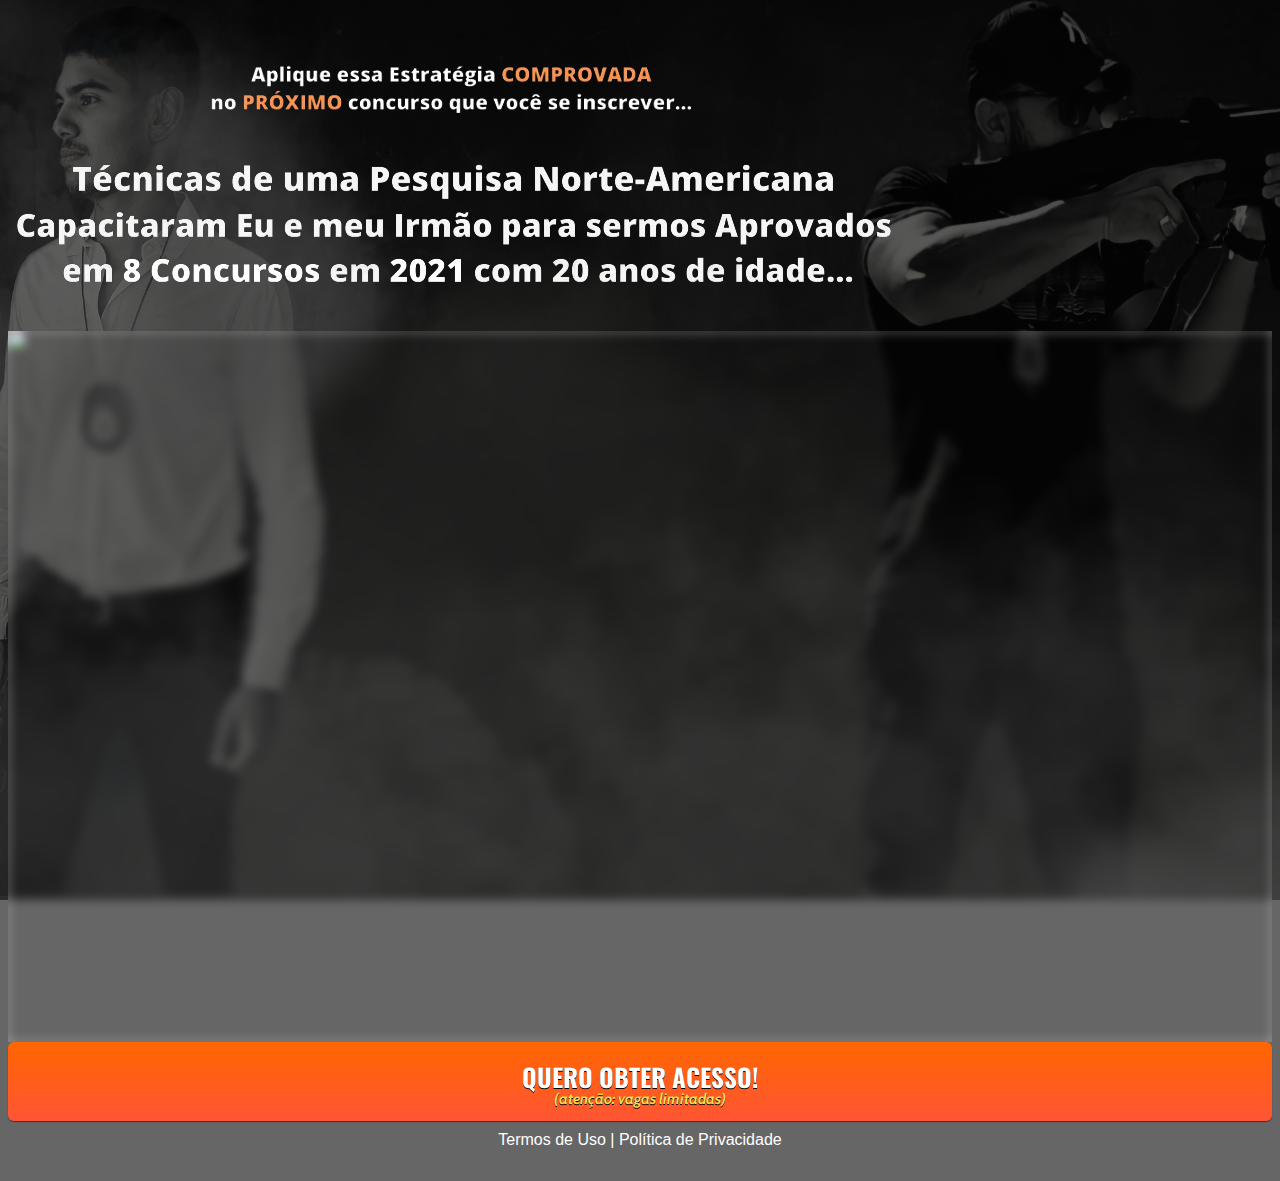
==== index.html @ d01e1be6 "Update index.html" ====
<!DOCTYPE html>
<html lang="pt-br">
  <head>
    <meta charset="utf-8">
    <meta name="viewport" content="width=device-width, initial-scale=1, shrink-to-fit=no">

    <link rel="stylesheet" href="https://stackpath.bootstrapcdn.com/bootstrap/4.1.3/css/bootstrap.min.css" integrity="sha384-MCw98/SFnGE8fJT3GXwEOngsV7Zt27NXFoaoApmYm81iuXoPkFOJwJ8ERdknLPMO" crossorigin="anonymous">

    <link rel="preconnect" href="https://fonts.googleapis.com">
    <link rel="preconnect" href="https://fonts.gstatic.com" crossorigin>
    <link href="https://fonts.googleapis.com/css2?family=Cabin:ital,wght@0,400;0,500;0,600;0,700;1,400;1,500;1,600;1,700&family=Dosis:wght@200;300;400;500;600;700;800&family=Oswald:wght@200;300;400;500;600;700&family=Signika:wght@300;400;500;600;700&display=swap" rel="stylesheet">

    <link rel="stylesheet" href="./assets/css/com.css">

    <!-- Título da Página -->
    <title>Protocolo Aprovado</title>
    
    <style type="text/css">
      @media screen and (min-width: 650px) {
      body {
        height: 100vh;
        color: #FFF;
        background-image: url("assets/img/bg.jpeg");
        background-color: rgba(0, 0, 0, 0.6);
        background-position: center;
        background-size: cover;
        background-attachment: fixed;
        background-blend-mode: darken;
      }

    } 

    @media screen and (max-width: 650px) {

      .bc-desktop{
        background-image: url("assets/img/1.jpeg");
        background-color: rgba(0, 0, 0, 0.6);
        height: 100vh;
        color: #FFF;
        background-position:center;
        background-size: cover;
        background-attachment: fixed;
        background-blend-mode: darken;
        background-repeat: no-repeat;
      }

      .termosContainer {
      width: 100%;
      display: flex;
      align-items: center;
      justify-content: center;
      position: absolute;
      bottom: 0;
      padding-bottom: 2rem;
    }
    } 

    @media screen and (max-width: 550px) {

      .bc-desktop{
        background-image: url("assets/img/1.jpeg");
        background-color: rgba(0, 0, 0, 0.6);
        height: 100vh;
        color: #FFF;
        background-position: center;
        background-size: cover;
        background-attachment: fixed;
        background-blend-mode: darken;
        background-repeat: no-repeat;
      }

      .termosContainer {
      width: 100%;
      display: flex;
      align-items: center;
      justify-content: center;
      position: absolute;
      bottom: 0;
      padding-bottom: 2rem;
    }

    } 


    @media screen and (max-width: 460px) {

      .bc-desktop{
        background-image: url("assets/img/1.jpeg");
        background-color: rgba(0, 0, 0, 0.6);
        height: 100vh;
        color: #FFF;
        background-position: center;
        background-size: cover;
        background-attachment: fixed;
        background-blend-mode: darken;
        background-repeat: no-repeat;
      }

      .termosContainer {
      width: 100%;
      display: flex;
      align-items: center;
      justify-content: center;
      position: absolute;
      bottom: 0;
      padding-bottom: 2rem;
    }
    } 

    @media screen and (max-width: 430px) {

    .bc-desktop{
      background-image: url("assets/img/1.jpeg");
      background-color: rgba(0, 0, 0, 0.6);
      height: 100vh;
      color: #FFF;
      background-position: center;
      background-size: cover;
      background-attachment: fixed;
      background-blend-mode: darken;
      background-repeat: no-repeat;
    }

    .termosContainer {
    width: 100%;
    display: flex;
    align-items: center;
    justify-content: center;
    position: absolute;
    bottom: 0;
    padding-bottom: 2rem;
    }
    } 

    @media screen and (max-width:400px) {

    .bc-desktop{
      background-image: url("assets/img/1.jpeg");
      background-color: rgba(0, 0, 0, 0.6);
      height: 100vh;
      color: #FFF;
      background-position: center;
      background-size: cover;
      background-attachment: fixed;
      background-blend-mode: darken;
      background-repeat: no-repeat;
    }

    .termosContainer {
      width: 100%;
      display: flex;
      align-items: center;
      justify-content: center;
      position: absolute;
      bottom: 0;
      padding-bottom: 2rem;
    }
    } 

    </style>

    <!-- Meta Pixel Code -->
<script>
  !function(f,b,e,v,n,t,s)
  {if(f.fbq)return;n=f.fbq=function(){n.callMethod?
  n.callMethod.apply(n,arguments):n.queue.push(arguments)};
  if(!f._fbq)f._fbq=n;n.push=n;n.loaded=!0;n.version='2.0';
  n.queue=[];t=b.createElement(e);t.async=!0;
  t.src=v;s=b.getElementsByTagName(e)[0];
  s.parentNode.insertBefore(t,s)}(window, document,'script',
  'https://connect.facebook.net/en_US/fbevents.js');
  fbq('init', '1044466906456124');
  fbq('track', 'PageView');
</script>
<noscript><img height="1" width="1" style="display:none"
  src="https://www.facebook.com/tr?id=1044466906456124&ev=PageView&noscript=1"
/></noscript>
<!-- End Meta Pixel Code -->
    
  </head>
  <body>
    <div class="bc-desktop">
      <header class="py-4">
        <div class="container">
          <div class="row justify-content-center">
            <div class="col-lg-8 text-center">
              <!-- Imagem Ultrasecreto -->
              <img class="img-fluid" src="./assets/img/ultrasecreto.svg">
  
              <!-- Headline -->
              <h3 class="my-4"><b></b></h3>
  
              <!-- VSL -->
              <div id="vid_62d414728eb617000a2a0aad" style="position:relative;width:100%;padding: 56.25% 0 0;"><img id="thumb_62d414728eb617000a2a0aad" src="https://images.converteai.net/fa736461-2d2b-4c6c-a66f-fa121b64b5bd/players/62d414728eb617000a2a0aad/thumbnail.jpg" style="position:absolute;top:0;left:0;width:100%;height:100%;object-fit:cover;display:block;"><div id="backdrop_62d414728eb617000a2a0aad" style="position:absolute;top:0;width:100%;height:100%;-webkit-backdrop-filter:blur(5px);backdrop-filter:blur(5px);"></div></div><script type="text/javascript" id="scr_62d414728eb617000a2a0aad">var s=document.createElement("script");s.src="https://scripts.converteai.net/fa736461-2d2b-4c6c-a66f-fa121b64b5bd/players/62d414728eb617000a2a0aad/player.js",s.async=!0,document.head.appendChild(s);</script>
  
              <!-- Botão -->
              <div id="cta1" class="mt-4 d-none">
                <a href="https://pay.kiwify.com.br/Sl5HJPo" class="a-btn" style="text-decoration: none;">
                  <span class="span-btn">QUERO OBTER ACESSO!</span>
                  <span class="span-btn2">(atenção: vagas limitadas)</span>
                </a>
              </div>
  
              <!-- Termos de Uso e Política de Privacidade -->
            </div>
          </div>
        </div>
      </header>
    </div>
    <div class="termosContainer">
      <div class="text-white mt-4"><a class="text-white">Termos de Uso</a> | <a class="text-white">Política de Privacidade</a></div>
    </div>
    
    <script type="text/javascript">
      setTimeout(() => {document.getElementById("cta1").classList.remove("d-none")}, 1000); // temporização da Call to Action (em milissegundos)
    </script>

    <script src="https://code.jquery.com/jquery-3.3.1.slim.min.js" integrity="sha384-q8i/X+965DzO0rT7abK41JStQIAqVgRVzpbzo5smXKp4YfRvH+8abtTE1Pi6jizo" crossorigin="anonymous"></script>
    <script src="https://cdnjs.cloudflare.com/ajax/libs/popper.js/1.14.3/umd/popper.min.js" integrity="sha384-ZMP7rVo3mIykV+2+9J3UJ46jBk0WLaUAdn689aCwoqbBJiSnjAK/l8WvCWPIPm49" crossorigin="anonymous"></script>
    <script src="https://stackpath.bootstrapcdn.com/bootstrap/4.1.3/js/bootstrap.min.js" integrity="sha384-ChfqqxuZUCnJSK3+MXmPNIyE6ZbWh2IMqE241rYiqJxyMiZ6OW/JmZQ5stwEULTy" crossorigin="anonymous"></script>
    <script src="./assets/js/com.js"></script>
  </body>
</html>
---- assets/css/com.css ----
@media (max-width: 768px) {
  .video-player {
    width: 100%;
    background: 0 0;
  }
  .video-player iframe {
    width: 100%;
    height: 100%;
    top: 0;
    margin: auto;
  }
  #frame {
    width: 100%;
    height: 100%;
    top: 0;
    margin: auto;
  }
}

* {
  font-family: helvetica, arial, sans-serif;
}

body {
  font-size: 16px;
}

.fb-comments {
  border: 1px solid #e9ebee;
  border-radius: 3px;
  padding: 0 15px;
  padding-bottom: 15px;
  margin: auto;
  position: relative;
  color: #4267b2;
}

.fb-comments-header {
  padding: 15px 0;
  border-bottom: 1px solid #e9ebee;
}

.fb-comments-header span {
  color: #000;
  font-weight: 700;
  font-size: 0.9em;
}

.fb-comments-comment {
  border: none;
  padding: 0;
  margin: 10px 0;
  width: 100%;
}

.fb-comments-reply-wrapper {
  margin-left: 60px;
  border-left: 1px dotted #e9ebee;
  padding-left: 5px;
}

tr,
td {
  border: none;
  margin: 0;
}

td {
  padding: 2.5px;
}

tr {
  padding: 2.5px 0;
}

.fb-comments-comment-img {
  vertical-align: top;
  width: 48px;
  padding-right: 5px;
}

.fb-comments-comment-img img {
  max-width: 48px;
  border-radius: 25px;
}

.fb-comments-comment-name {
  font-size: 0.85em;
}

.fb-comments-comment-name name {
  color: #365899;
  text-decoration: none;
  font-weight: 700;
  cursor: pointer;
  cursor: hand;
}

.fb-comments-comment-name name:hover {
  text-decoration: underline;
}

.fb-comments-comment-name occupation {
  color: #90949c;
}

.fb-comments-comment-text {
  font-size: 0.9em;
  color: #000;
  border-radius: 21px;
  background-color: #eaebef;
  padding: 10px 20px;
}

.fb-comments-comment-actions like,
.fb-comments-comment-actions reply {
  font-size: 0.75em;
  color: #4267b2;
  text-decoration: none;
  cursor: pointer;
  cursor: hand;
}

.fb-comments-comment-actions like.liked {
  color: #90949c;
}

.fb-comments-comment-actions like:hover,
.fb-comments-comment-actions reply:hover {
  text-decoration: underline;
}

.fb-comments-comment-actions likes {
  font-size: 13px;
  background: url(https://cloudcode.site/likes.png);
  background-repeat: no-repeat;
  padding-left: 43px;
  padding-right: 6px;
  padding-top: 3px;
  padding-bottom: 2px;
  margin-top: -10px;
  float: right;
  background-color: #fff;
  border: solid #eaebef;
  border-radius: 19px;
}

.fb-comments-comment-actions date {
  font-size: 0.75em;
  color: #90949c;
  text-decoration: none;
  cursor: pointer;
  cursor: hand;
}

.fb-comments-comment-actions date:hover {
  text-decoration: underline;
}

.fb-comments-loadmore {
  background: #4080ff;
  border: 1px solid #4080ff;
  border-radius: 3px;
  box-sizing: border-box;
  color: #fff;
  font-size: 14px;
  padding: 0.875em;
  text-shadow: none;
  width: 100%;
  font-weight: 700;
  cursor: hand;
  cursor: pointer;
}

.fb-reply-input {
  border: 1px solid lightgrey;
  border-radius: 3px;
  width: 100%;
  padding: 5px 7.5px;
  font-size: 0.75em;
  color: #000;
  outline: none;
}

.fb-reply-input:hover,
.fb-reply-button:hover {
  outline: none;
}

.fb-reply-button {
  background: #4080ff;
  border: 1px solid #4080ff;
  border-radius: 3px;
  box-sizing: border-box;
  color: #fff;
  font-size: 0.75em;
  padding: 5px 7.5px;
  text-shadow: none;
  width: 100%;
  font-weight: 700;
  cursor: hand;
  cursor: pointer;
  outline: none;
}

.bbtn {
  width: 100%;
  max-width: 449px;
}

@media (max-width: 768px) {
  .video-player {
    margin-top: 0 !important;
  }
}

.a-btn {
      text-decoration: none;
      -webkit-font-smoothing: antialiased;
      margin: 0;
      border: 0; 
      font: inherit; 
      vertical-align: baseline;
      color: #2e82bc; 
      outline: 0; 
      line-height: 1; 
      text-align: center; 
      position:relative!important; display: inline-block!important;
      border-style: solid; 
      width: 100%; padding-left: 0!important; padding-right: 0!important; 
      margin-bottom: 10px; 
      padding: 22px 44px; border-color: #ff5535; border-width: 0px; 
      border-radius: 6px; 
      background: linear-gradient(to bottom, #ff6600 0%, #ff5535 100%); 
      box-shadow: 0px 1px 1px 0px rgba(0,0,0,0.5); 
      text-decoration: none!important;
    }
    .span-btn {
      text-decoration: none;
      -webkit-font-smoothing: antialiased; 
      text-align: center;
      margin: 0; 
      border: 0; 
      font: inherit;
      vertical-align: baseline;
      display: block; 
      position: relative; 
      z-index: 1; 
      padding: 0 15px; 
      white-space: normal; 
      font-size: 25px;
      color: #ffffff; 
      font-family: Oswald; 
      font-weight: bold; 
      text-shadow: #000000 0px 1px 0px;
      text-decoration: none;
    }
    .span-btn2 {
      -webkit-font-smoothing: antialiased; 
      text-align: center;
      padding: 0; border: 0;
      font: inherit; 
      vertical-align: baseline; 
      display: block; 
      position: relative;
      z-index: 1; 
      margin: .2em 0 -.5em; 
      font-size: 15px; 
      color: #f5e051; 
      font-family: Cabin; 
      font-weight: bold; 
      font-style: italic;
      text-shadow: #000000 0px 1px 0px;
    }
    b{
      color:#FFF
    }

    .termosContainer {
      width: 100%;
      display: flex;
      align-items: center;
      justify-content: center;
      padding-bottom: 2rem;
    }
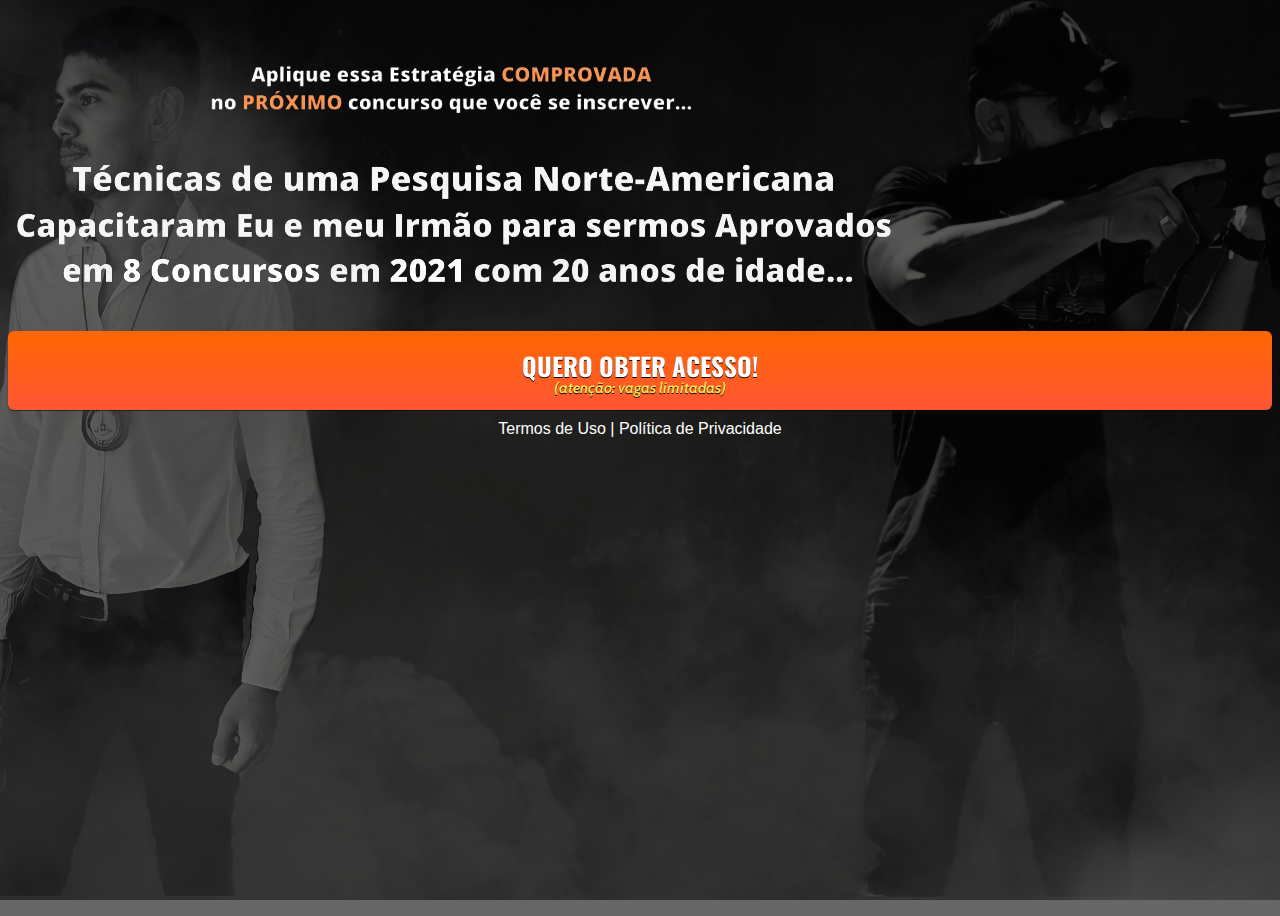
==== commit e537e69a: "Update index.html" ====
--- a/index.html
+++ b/index.html
@@ -158,6 +158,17 @@
     } 
 
     </style>
+    
+    <!-- Global site tag (gtag.js) - Google Analytics -->
+<script async src="https://www.googletagmanager.com/gtag/js?id=UA-234878487-1">
+</script>
+<script>
+  window.dataLayer = window.dataLayer || [];
+  function gtag(){dataLayer.push(arguments);}
+  gtag('js', new Date());
+
+  gtag('config', 'UA-234878487-1');
+</script>
 
     <!-- Meta Pixel Code -->
 <script>
@@ -191,7 +202,7 @@
               <h3 class="my-4"><b></b></h3>
   
               <!-- VSL -->
-              <div id="vid_62d414728eb617000a2a0aad" style="position:relative;width:100%;padding: 56.25% 0 0;"><img id="thumb_62d414728eb617000a2a0aad" src="https://images.converteai.net/fa736461-2d2b-4c6c-a66f-fa121b64b5bd/players/62d414728eb617000a2a0aad/thumbnail.jpg" style="position:absolute;top:0;left:0;width:100%;height:100%;object-fit:cover;display:block;"><div id="backdrop_62d414728eb617000a2a0aad" style="position:absolute;top:0;width:100%;height:100%;-webkit-backdrop-filter:blur(5px);backdrop-filter:blur(5px);"></div></div><script type="text/javascript" id="scr_62d414728eb617000a2a0aad">var s=document.createElement("script");s.src="https://scripts.converteai.net/fa736461-2d2b-4c6c-a66f-fa121b64b5bd/players/62d414728eb617000a2a0aad/player.js",s.async=!0,document.head.appendChild(s);</script>
+              <iframe id="panda-bc6c6c19-5b09-4cfd-a34f-2bfd9ce87286" src="https://player-vz-281a499d-30f.tv.pandavideo.com.br/embed/?v=bc6c6c19-5b09-4cfd-a34f-2bfd9ce87286" style="border:none;position:absolute;top:0;left:0;" allow="accelerometer;gyroscope;autoplay;encrypted-media;picture-in-picture" allowfullscreen=true width="720" height="360"></iframe>
   
               <!-- Botão -->
               <div id="cta1" class="mt-4 d-none">
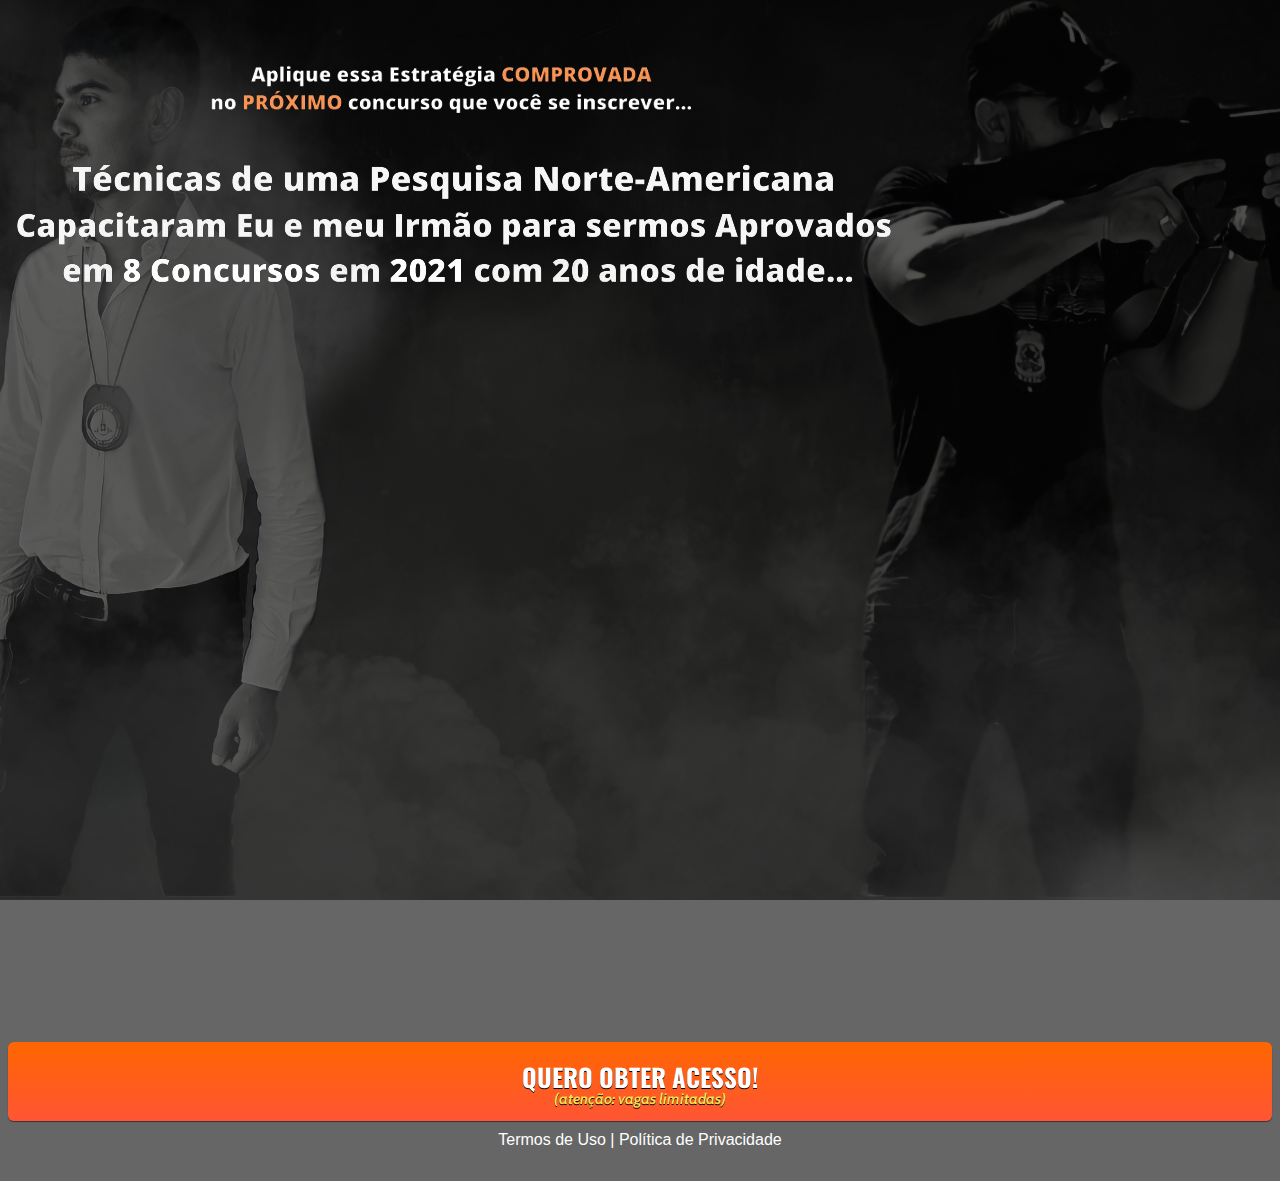
==== commit 8d3c1ebb: "Update index.html" ====
--- a/index.html
+++ b/index.html
@@ -202,7 +202,7 @@
               <h3 class="my-4"><b></b></h3>
   
               <!-- VSL -->
-              <iframe id="panda-bc6c6c19-5b09-4cfd-a34f-2bfd9ce87286" src="https://player-vz-281a499d-30f.tv.pandavideo.com.br/embed/?v=bc6c6c19-5b09-4cfd-a34f-2bfd9ce87286" style="border:none;position:absolute;top:0;left:0;" allow="accelerometer;gyroscope;autoplay;encrypted-media;picture-in-picture" allowfullscreen=true width="720" height="360"></iframe>
+              <div style="position:relative;padding-top:56.25%;"><iframe id="panda-bc6c6c19-5b09-4cfd-a34f-2bfd9ce87286" src="https://player-vz-281a499d-30f.tv.pandavideo.com.br/embed/?v=bc6c6c19-5b09-4cfd-a34f-2bfd9ce87286" style="border:none;position:absolute;top:0;left:0;" allow="accelerometer;gyroscope;autoplay;encrypted-media;picture-in-picture" allowfullscreen=true width="100%" height="100%"></iframe></div>
   
               <!-- Botão -->
               <div id="cta1" class="mt-4 d-none">
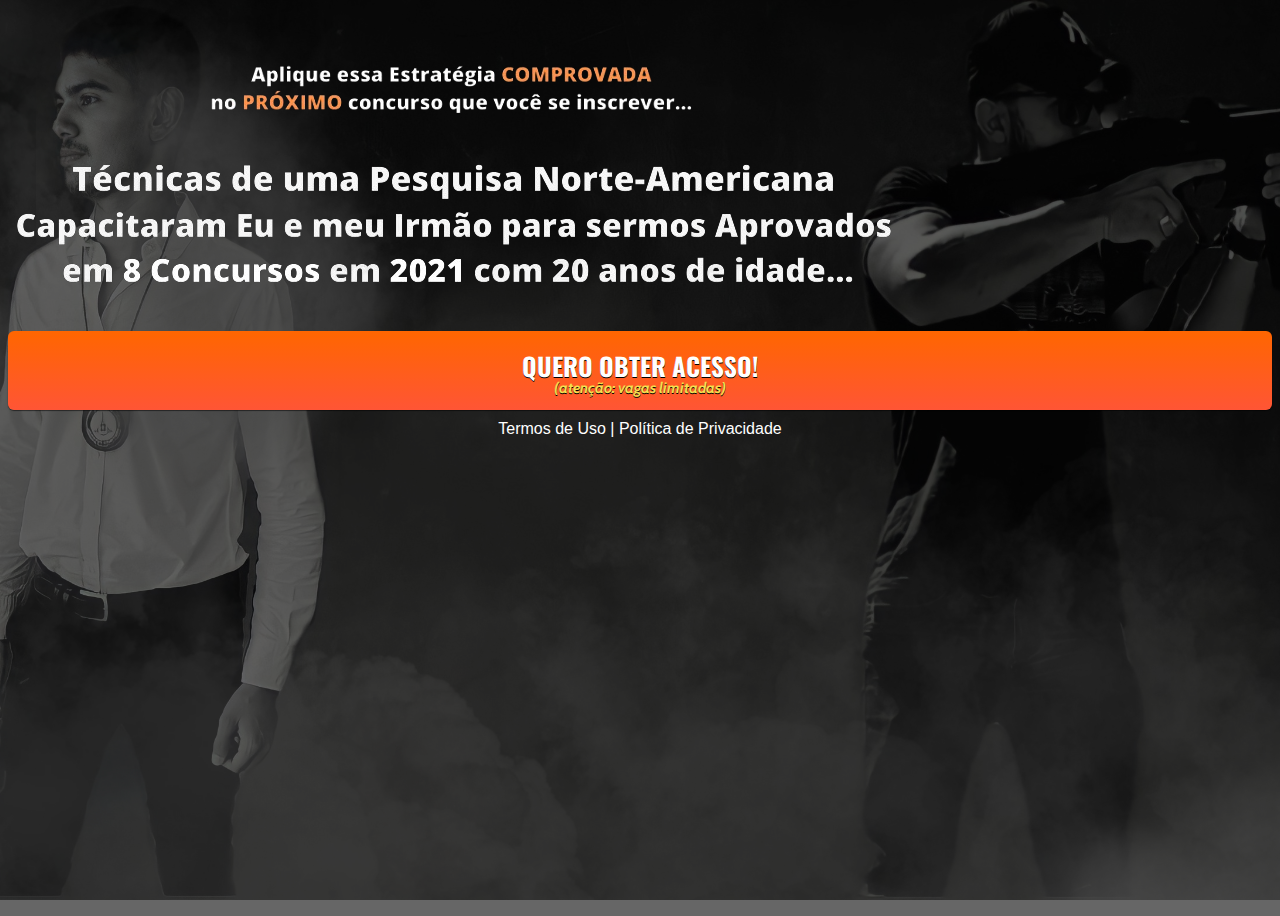
==== commit c8ecd566: "Update index.html" ====
--- a/index.html
+++ b/index.html
@@ -188,6 +188,18 @@
 /></noscript>
 <!-- End Meta Pixel Code -->
     
+    <link rel="preload" href="https://player-vz-281a499d-30f.tv.pandavideo.com.br/embed/css/styles.css" as="style">
+<link rel="preload" href="https://player-vz-281a499d-30f.tv.pandavideo.com.br/embed/js/main.bundle.js" as="script">
+<link rel="prerender" href="https://player-vz-281a499d-30f.tv.pandavideo.com.br/embed/?v=bc6c6c19-5b09-4cfd-a34f-2bfd9ce87286">
+<link rel="preload" href="https://player-vz-281a499d-30f.tv.pandavideo.com.br/embed/js/hls.js" as="script">
+<link rel="preload" href="https://player-vz-281a499d-30f.tv.pandavideo.com.br/embed/js/plyr.polyfilled.min.js" as="script">
+<link rel="preload" href="https://config.tv.pandavideo.com.br/vz-281a499d-30f/bc6c6c19-5b09-4cfd-a34f-2bfd9ce87286.json" as="fetch">
+<link rel="preload" href="https://config.tv.pandavideo.com.br/vz-281a499d-30f/config.json" as="fetch">
+<link rel="preload" href="https://b-vz-281a499d-30f.tv.pandavideo.com.br/bc6c6c19-5b09-4cfd-a34f-2bfd9ce87286/playlist.m3u8" as="fetch">
+<link rel="dns-prefetch" href="https://b-vz-281a499d-30f.tv.pandavideo.com.br">
+<link rel="dns-prefetch" href="https://player-vz-281a499d-30f.tv.pandavideo.com.br">
+<link rel="dns-prefetch" href="https://vz-281a499d-30f.b-cdn.net">
+    
   </head>
   <body>
     <div class="bc-desktop">
@@ -202,7 +214,7 @@
               <h3 class="my-4"><b></b></h3>
   
               <!-- VSL -->
-              <div style="position:relative;padding-top:56.25%;"><iframe id="panda-bc6c6c19-5b09-4cfd-a34f-2bfd9ce87286" src="https://player-vz-281a499d-30f.tv.pandavideo.com.br/embed/?v=bc6c6c19-5b09-4cfd-a34f-2bfd9ce87286" style="border:none;position:absolute;top:0;left:0;" allow="accelerometer;gyroscope;autoplay;encrypted-media;picture-in-picture" allowfullscreen=true width="100%" height="100%"></iframe></div>
+             
   
               <!-- Botão -->
               <div id="cta1" class="mt-4 d-none">
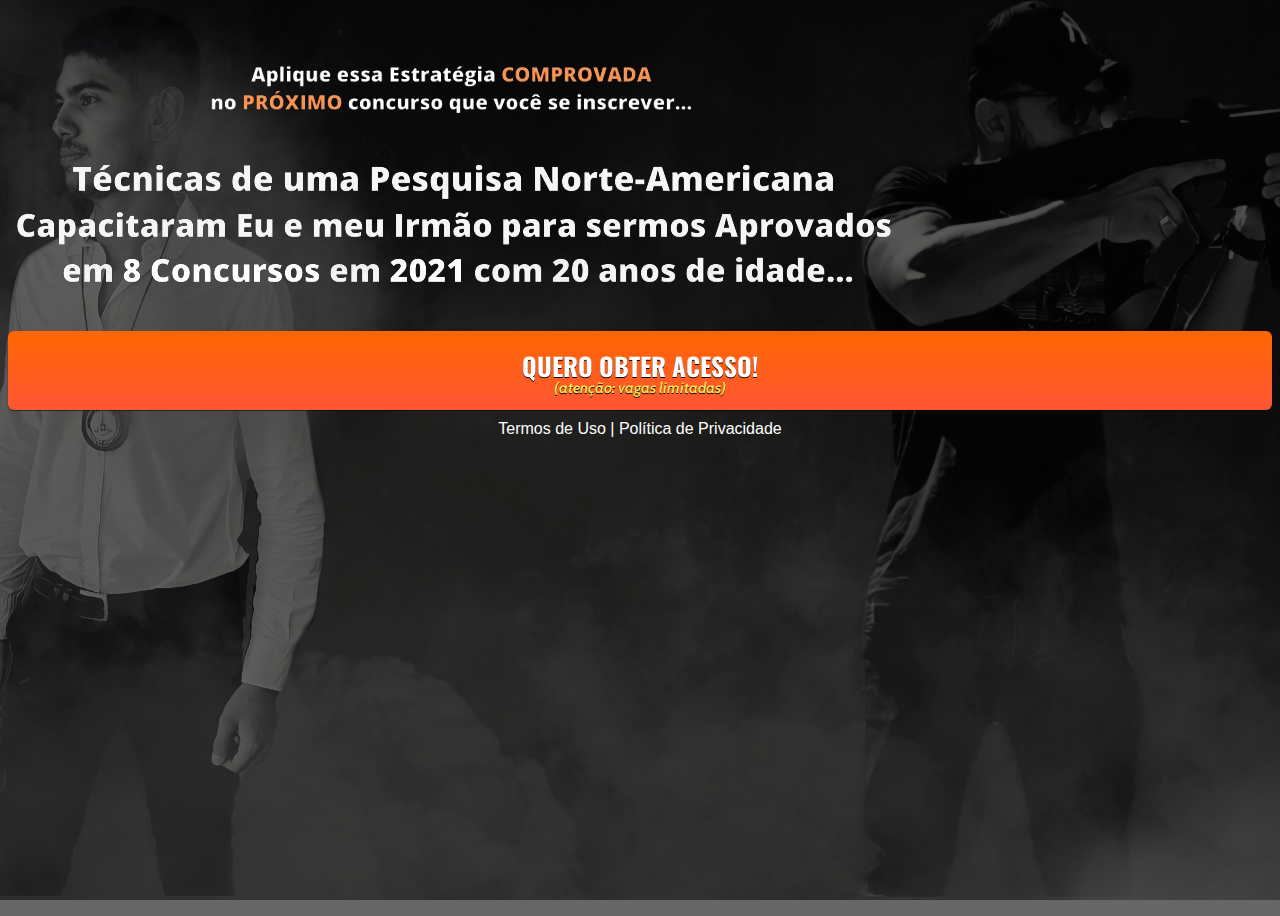
==== commit 3d958e21: "Update index.html" ====
--- a/index.html
+++ b/index.html
@@ -188,18 +188,6 @@
 /></noscript>
 <!-- End Meta Pixel Code -->
     
-    <link rel="preload" href="https://player-vz-281a499d-30f.tv.pandavideo.com.br/embed/css/styles.css" as="style">
-<link rel="preload" href="https://player-vz-281a499d-30f.tv.pandavideo.com.br/embed/js/main.bundle.js" as="script">
-<link rel="prerender" href="https://player-vz-281a499d-30f.tv.pandavideo.com.br/embed/?v=bc6c6c19-5b09-4cfd-a34f-2bfd9ce87286">
-<link rel="preload" href="https://player-vz-281a499d-30f.tv.pandavideo.com.br/embed/js/hls.js" as="script">
-<link rel="preload" href="https://player-vz-281a499d-30f.tv.pandavideo.com.br/embed/js/plyr.polyfilled.min.js" as="script">
-<link rel="preload" href="https://config.tv.pandavideo.com.br/vz-281a499d-30f/bc6c6c19-5b09-4cfd-a34f-2bfd9ce87286.json" as="fetch">
-<link rel="preload" href="https://config.tv.pandavideo.com.br/vz-281a499d-30f/config.json" as="fetch">
-<link rel="preload" href="https://b-vz-281a499d-30f.tv.pandavideo.com.br/bc6c6c19-5b09-4cfd-a34f-2bfd9ce87286/playlist.m3u8" as="fetch">
-<link rel="dns-prefetch" href="https://b-vz-281a499d-30f.tv.pandavideo.com.br">
-<link rel="dns-prefetch" href="https://player-vz-281a499d-30f.tv.pandavideo.com.br">
-<link rel="dns-prefetch" href="https://vz-281a499d-30f.b-cdn.net">
-    
   </head>
   <body>
     <div class="bc-desktop">
@@ -214,7 +202,7 @@
               <h3 class="my-4"><b></b></h3>
   
               <!-- VSL -->
-             
+             <iframe id="panda-bc6c6c19-5b09-4cfd-a34f-2bfd9ce87286" src="https://player-vz-281a499d-30f.tv.pandavideo.com.br/embed/?v=bc6c6c19-5b09-4cfd-a34f-2bfd9ce87286" style="border:none;position:absolute;top:0;left:0;" allow="accelerometer;gyroscope;autoplay;encrypted-media;picture-in-picture" allowfullscreen=true width="720" height="360"></iframe>
   
               <!-- Botão -->
               <div id="cta1" class="mt-4 d-none">
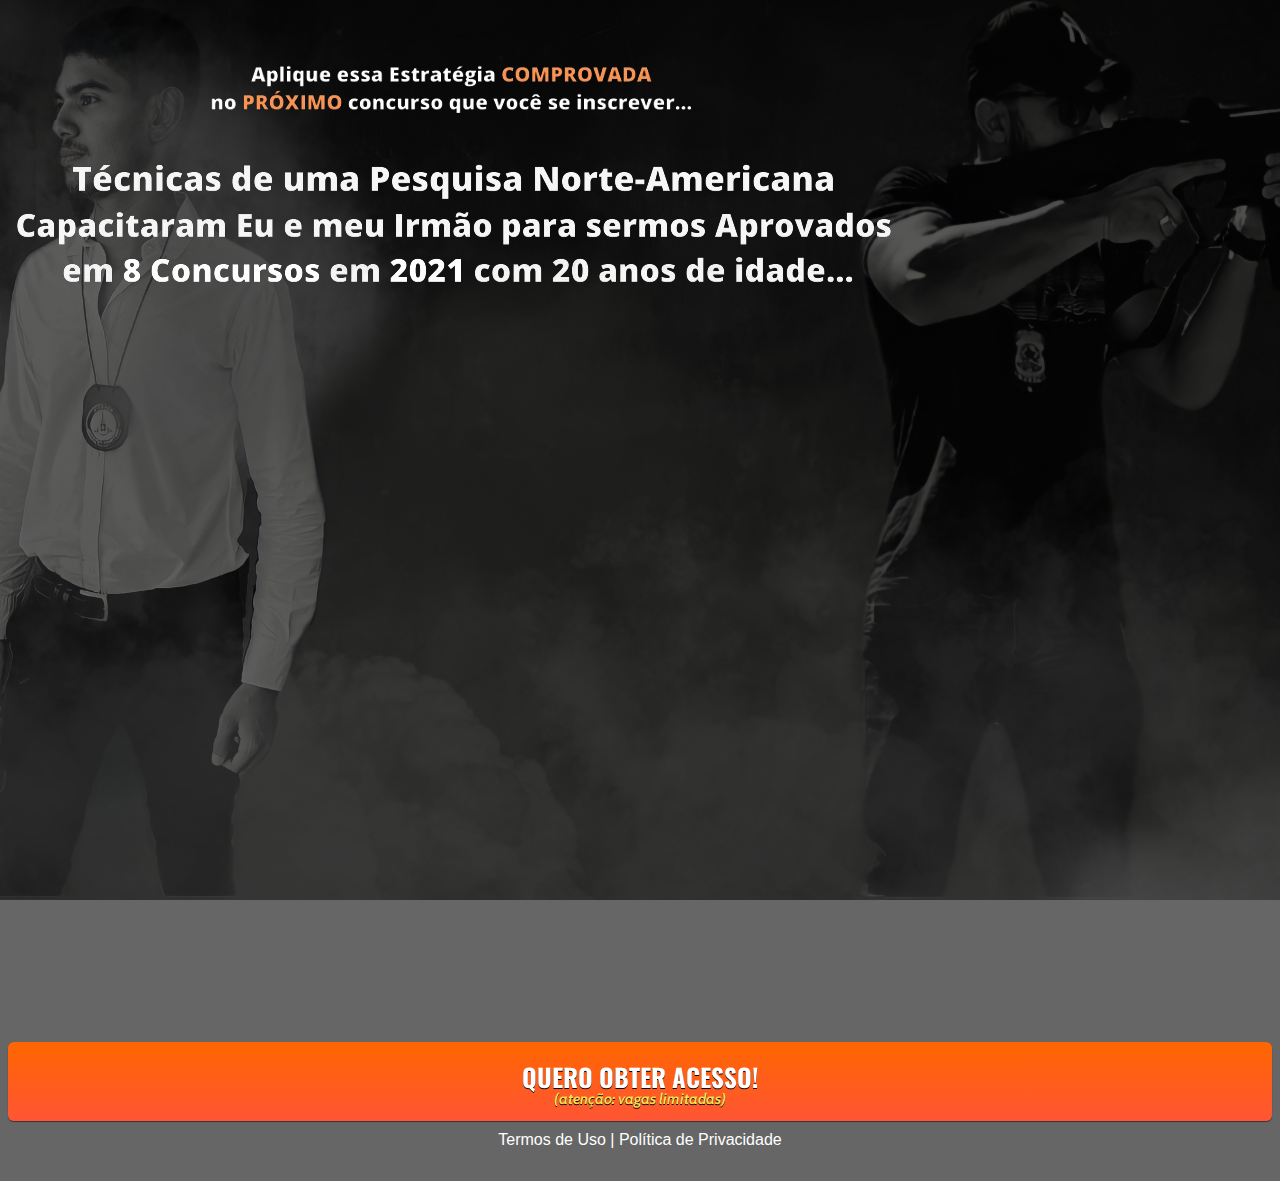
==== commit dd08bd7f: "Update index.html" ====
--- a/index.html
+++ b/index.html
@@ -202,7 +202,7 @@
               <h3 class="my-4"><b></b></h3>
   
               <!-- VSL -->
-             <iframe id="panda-bc6c6c19-5b09-4cfd-a34f-2bfd9ce87286" src="https://player-vz-281a499d-30f.tv.pandavideo.com.br/embed/?v=bc6c6c19-5b09-4cfd-a34f-2bfd9ce87286" style="border:none;position:absolute;top:0;left:0;" allow="accelerometer;gyroscope;autoplay;encrypted-media;picture-in-picture" allowfullscreen=true width="720" height="360"></iframe>
+             <div style="position:relative;padding-top:56.25%;"><iframe id="panda-bc6c6c19-5b09-4cfd-a34f-2bfd9ce87286" src="https://player-vz-281a499d-30f.tv.pandavideo.com.br/embed/?v=bc6c6c19-5b09-4cfd-a34f-2bfd9ce87286" style="border:none;position:absolute;top:0;left:0;" allow="accelerometer;gyroscope;autoplay;encrypted-media;picture-in-picture" allowfullscreen=true width="100%" height="100%"></iframe></div>
   
               <!-- Botão -->
               <div id="cta1" class="mt-4 d-none">
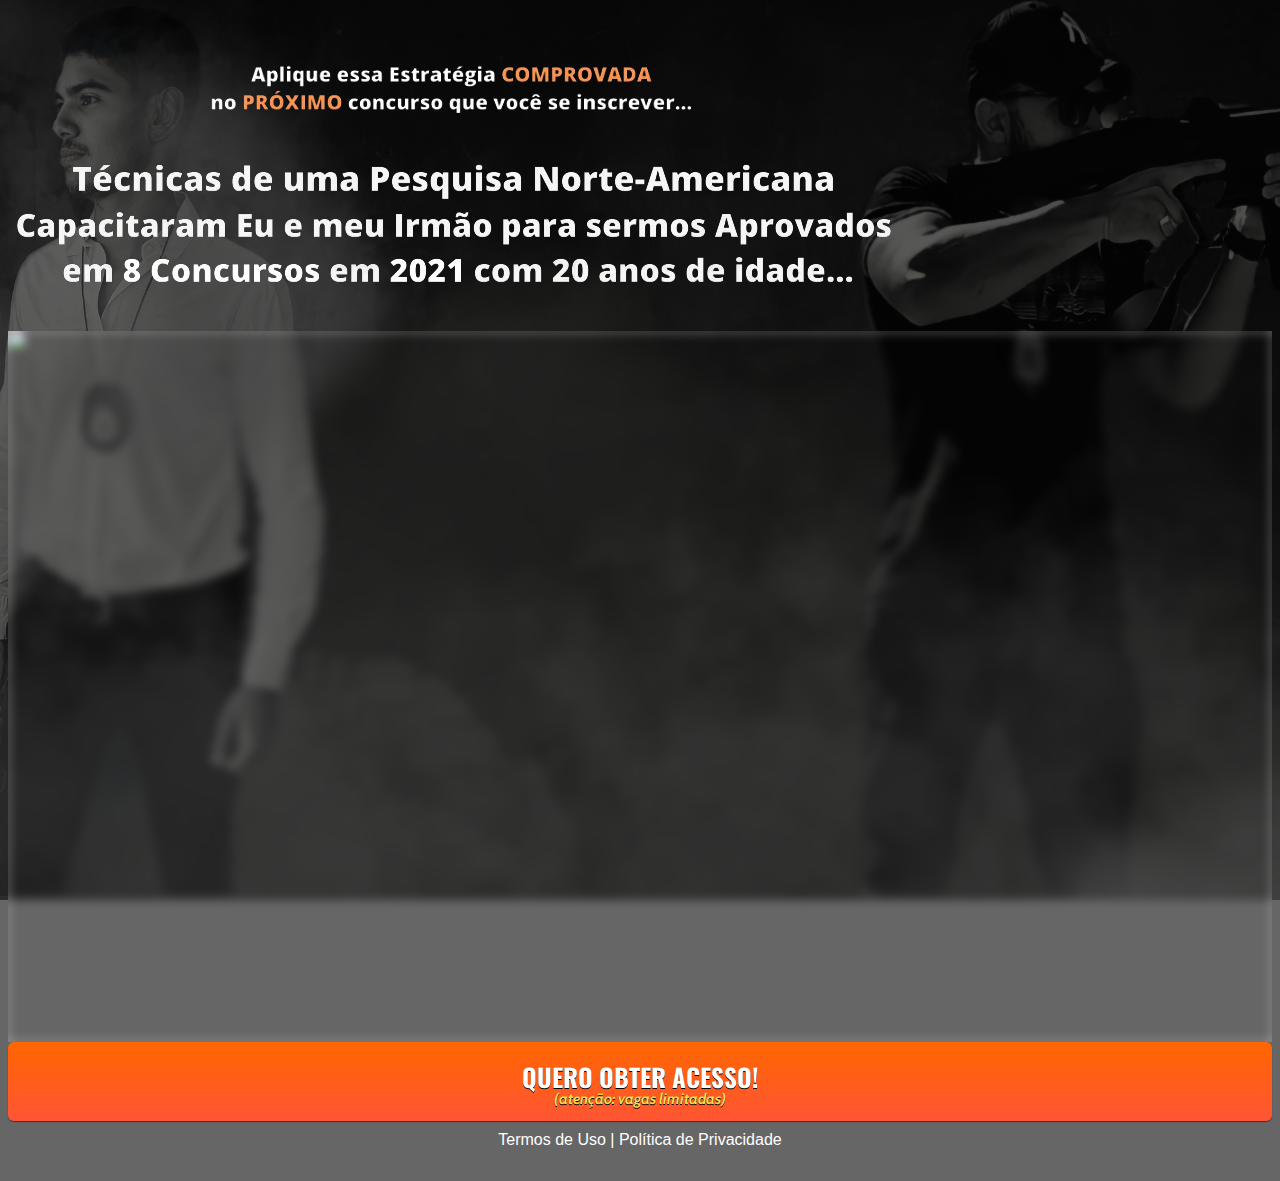
==== commit 91d4f1d7: "Update index.html" ====
--- a/index.html
+++ b/index.html
@@ -202,7 +202,7 @@
               <h3 class="my-4"><b></b></h3>
   
               <!-- VSL -->
-             <div style="position:relative;padding-top:56.25%;"><iframe id="panda-bc6c6c19-5b09-4cfd-a34f-2bfd9ce87286" src="https://player-vz-281a499d-30f.tv.pandavideo.com.br/embed/?v=bc6c6c19-5b09-4cfd-a34f-2bfd9ce87286" style="border:none;position:absolute;top:0;left:0;" allow="accelerometer;gyroscope;autoplay;encrypted-media;picture-in-picture" allowfullscreen=true width="100%" height="100%"></iframe></div>
+             <div id="vid_62e9e1f8ba14f9000bdfd7ae" style="position:relative;width:100%;padding: 56.25% 0 0;"><img id="thumb_62e9e1f8ba14f9000bdfd7ae" src="https://images.converteai.net/9e67046f-5d92-4e95-b1b1-cc111267d1f3/players/62e9e1f8ba14f9000bdfd7ae/thumbnail.jpg" style="position:absolute;top:0;left:0;width:100%;height:100%;object-fit:cover;display:block;"><div id="backdrop_62e9e1f8ba14f9000bdfd7ae" style="position:absolute;top:0;width:100%;height:100%;-webkit-backdrop-filter:blur(5px);backdrop-filter:blur(5px);"></div></div><script type="text/javascript" id="scr_62e9e1f8ba14f9000bdfd7ae">var s=document.createElement("script");s.src="https://scripts.converteai.net/9e67046f-5d92-4e95-b1b1-cc111267d1f3/players/62e9e1f8ba14f9000bdfd7ae/player.js",s.async=!0,document.head.appendChild(s);</script>
   
               <!-- Botão -->
               <div id="cta1" class="mt-4 d-none">
